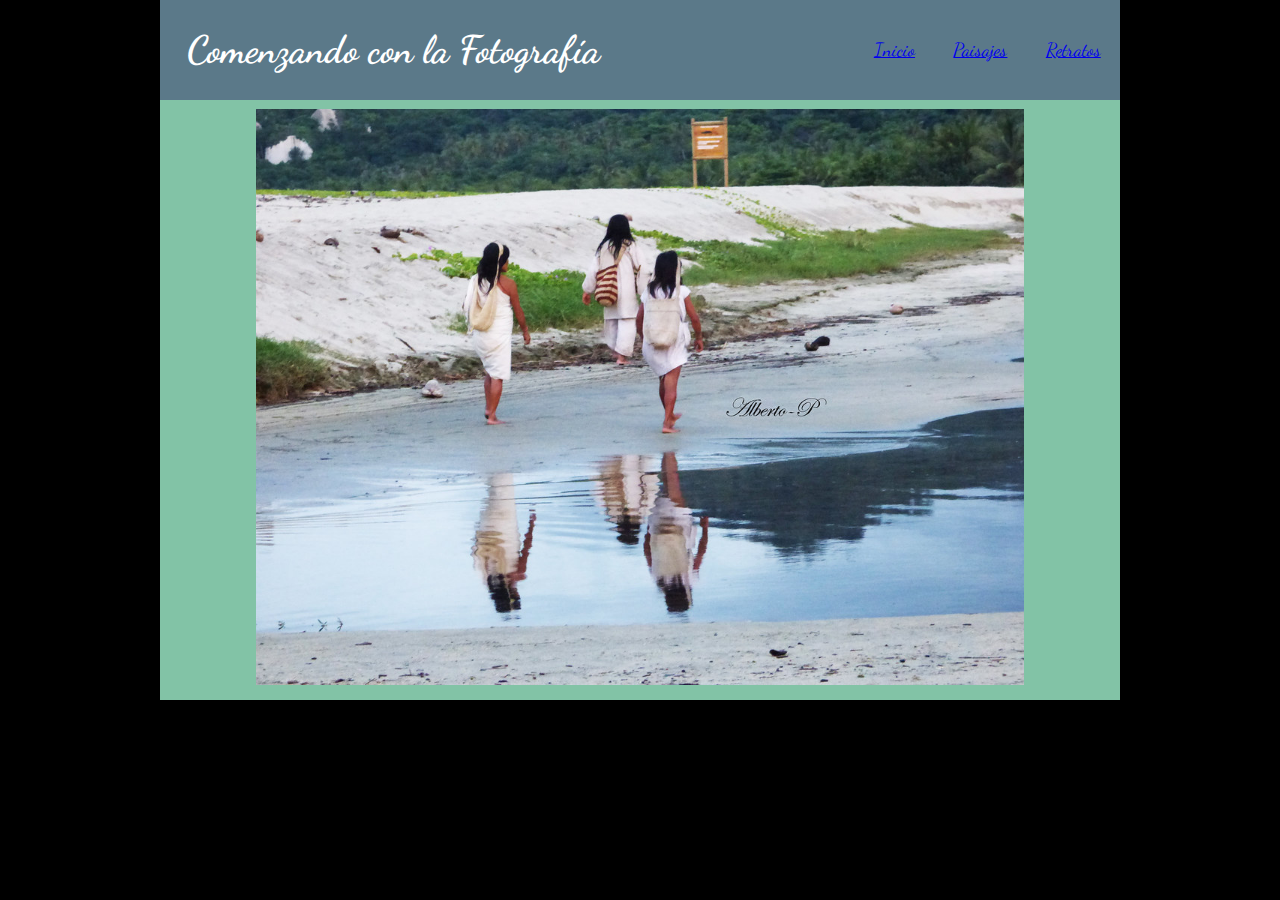
==== index.html @ 21e067fd "Adicion Header e imagen central" ====
<!DOCTYPE html>
<html>

  <head>
    <meta charset="utf-8">
    <meta name="viewport" content="width:device-width,user-scalable=no">
    <title>Comenzando con la Fotografía</title>
    <link rel="stylesheet" href="css/estilos.css">
    <link href="https://fonts.googleapis.com/css?family=Dancing+Script&display=swap" rel="stylesheet">
  </head>

  <body>

    <header>
      <h1 id="titulo">Comenzando con la Fotografía</h1>
      <div id="menu">
        <ul>
          <li><a href="#">Inicio</a></li>
          <li><a href="html/paisajes.html">Paisajes</a></li>
          <li><a href="html/retratos.html">Retratos</a></li>
        </ul>
      </div>
    </header>

    <section id="imagen-central">
      <img src="img/principal.jpg" alt="Imagen principal">
    </section>

    <section>
      <nav>

      </nav>
      <nav>

      </nav>
    </section>

    <footer>

    </footer>

  </body>

</html>
---- css/estilos.css ----
body{
  margin: 0 auto;
  background: black;
  font-family: 'Dancing Script', cursive;
  font-size: 1.5vw;
}

header{
  width: 75%;
  margin: 0 auto;
  background: #5B7989;
  color: white;
  display: flex;
}

#titulo{
  margin: 0;
  padding: 0.7em;
  width: 70%;
}

#menu{
  margin: 0;
  padding: 0;
  width: 30%;
}

#menu ul{
  list-style-type: none;
  display: flex;
  float: right;
  padding: 0;
}

#menu ul > li{
  padding: 1em;
  display: block;
  flex-flow: row;

}

#imagen-central{
  margin: 0 auto;
  text-align: center;
  width: 75%;
  background: #82C3A6;
}

#imagen-central img{
  margin: 1% auto;
  width: 80%;
}
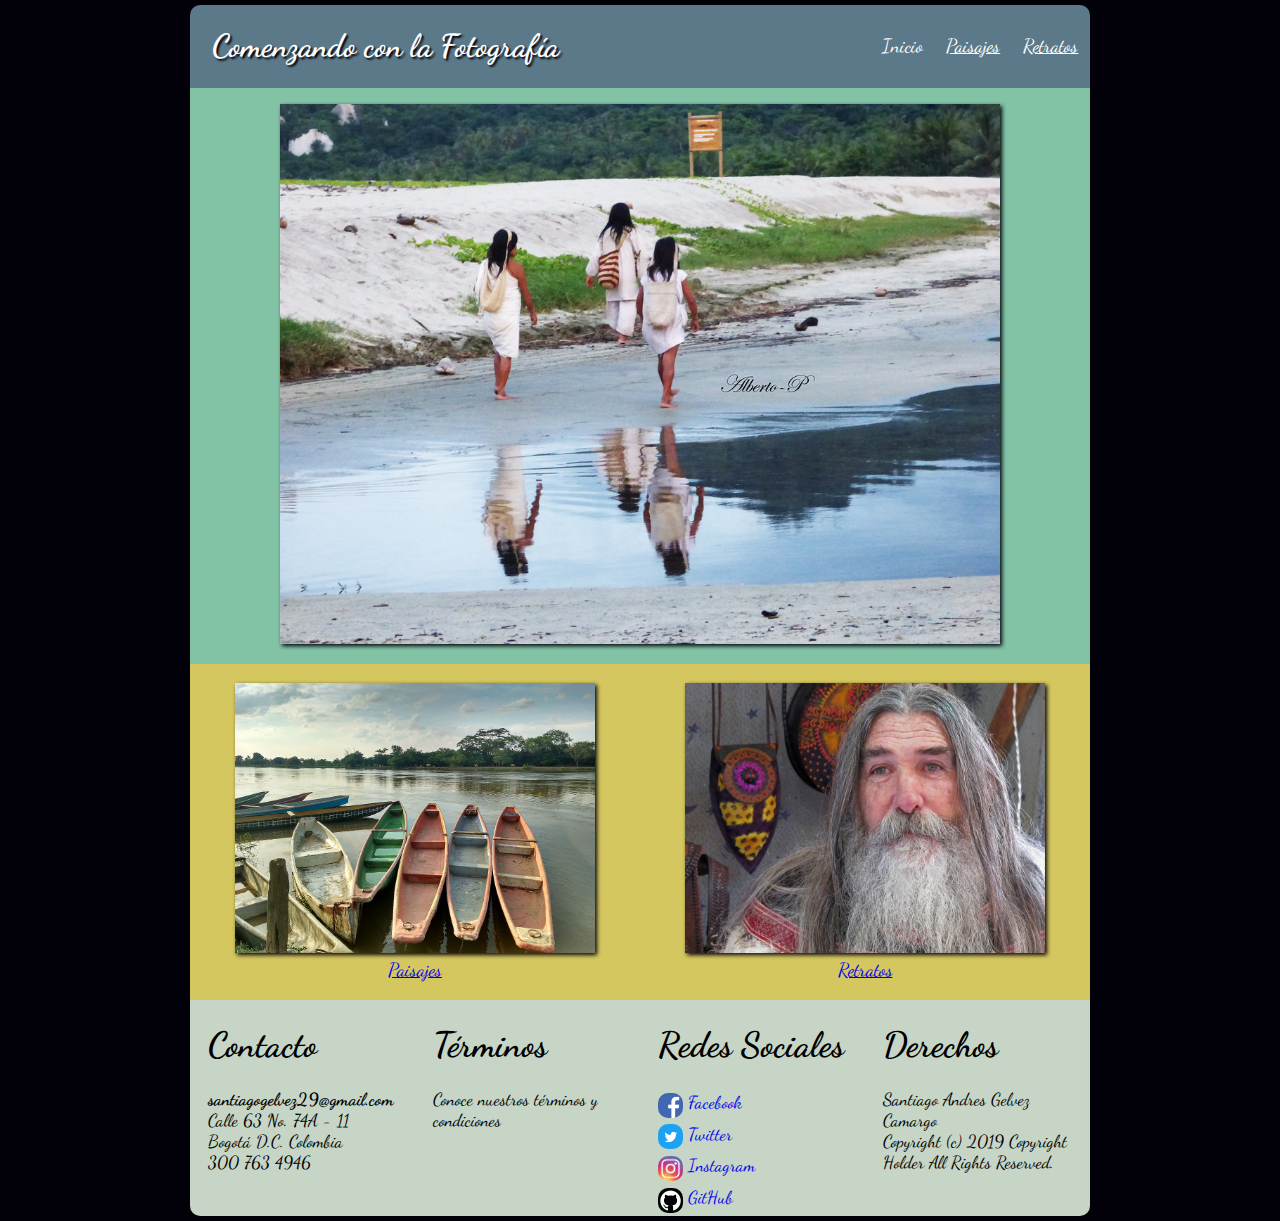
==== commit 39fcbc45: "Primera finalización del index" ====
--- a/index.html
+++ b/index.html
@@ -11,33 +11,66 @@
 
   <body>
 
-    <header>
-      <h1 id="titulo">Comenzando con la Fotografía</h1>
-      <div id="menu">
-        <ul>
-          <li><a href="#">Inicio</a></li>
-          <li><a href="html/paisajes.html">Paisajes</a></li>
-          <li><a href="html/retratos.html">Retratos</a></li>
-        </ul>
+    <div id="contenido">
+      <header>
+        <h1 id="titulo">Comenzando con la Fotografía</h1>
+        <nav id="menu">
+          <ul>
+            <li><a href="#" style="text-decoration-line: none">Inicio</a></li>
+            <li><a href="html/paisajes.html">Paisajes</a></li>
+            <li><a href="html/retratos.html">Retratos</a></li>
+          </ul>
+        </nav>
+      </header>
+
+      <div id="imagen-central">
+        <img src="img/principal.jpg" alt="Imagen principal">
       </div>
-    </header>
 
-    <section id="imagen-central">
-      <img src="img/principal.jpg" alt="Imagen principal">
-    </section>
+      <section id="secundaria">
+        <nav class="ima-secundaria">
+          <a href="html/paisajes.html"><img src="img/paisaje.jpg" alt="Imagen para paisajes" id="img-paisaje"></br>Paisajes</a>
+        </nav>
+        <nav class="ima-secundaria">
+          <a href="html/retratos.html"><img src="img/retrato.jpg" alt="Imagen para retratos" id="img-retrato"></br>Retratos</a>
+        </nav>
+      </section>
 
-    <section>
-      <nav>
+      <footer>
+        <div class="pie-pagina">
+          <h1>Contacto</h1>
+          <ul>
+            <li><strong>santiagogelvez29@gmail.com</strong></li>
+            <li>Calle 63 No. 74A - 11</li>
+            <li>Bogotá D.C. Colombia</li>
+            <li>300 763 4946</li>
+          </ul>
+        </div>
+        <div class="pie-pagina">
+          <h1>Términos</h1>
+          <ul>
+            <p>Conoce nuestros términos y condiciones</p>
+          </ul>
+        </div>
+        <div class="pie-pagina" id="final">
+          <h1>Redes Sociales</h1>
+          <ul>
+            <li><a href="https://www.facebook.com/santiagoandres.gelvez" target="_blank"><img src="img/facebook.png" alt="Facebook"> Facebook</a></li>
+            <li><a href="https://twitter.com/SantiagoGelvez" target="_blank"><img src="img/twitter.png" alt="Twitter"> Twitter</a></li>
+            <li><a href="https://www.instagram.com/santiagogelvez/" target="_blank"><img src="img/instagram.png" alt="Instagram"> Instagram</a></li>
+            <li><a href="https://github.com/SantiGelvez" target="_blank"><img src="img/github.png" alt="GitHub"> GitHub</a></li>
+          </ul>
+        </div>
+        <div class="pie-pagina">
+          <h1>Derechos</h1>
+          <ul>
+            <li>Santiago Andres Gelvez Camargo</li>
+            <li>Copyright (c) 2019 Copyright Holder All Rights Reserved.</li>
 
-      </nav>
-      <nav>
-
-      </nav>
-    </section>
-
-    <footer>
-
-    </footer>
+          </ul>
+        </div>
+      </footer>
+    </div>
 
   </body>
 
--- a/css/estilos.css
+++ b/css/estilos.css
@@ -1,22 +1,43 @@
-body{
-  margin: 0 auto;
-  background: black;
-  font-family: 'Dancing Script', cursive;
-  font-size: 1.5vw;
+/* ---- Animación de rebote desde el Header ---- */
+@-webkit-keyframes menuAnimacion{
+  0%{
+    margin-top: 150%;
+  }
+  60%{
+    margin-top: -5%;
+  }
+  100%{
+    margin-top: 0%;
+  }
 }
 
+body{
+  margin: 1px auto;
+  background: #02010a;
+  font-family: 'Dancing Script', cursive;
+}
+
+#contenido{
+  width: 900px;
+  margin: 5px auto;
+}
+
+/**/
 header{
-  width: 75%;
+  width: 100%;
   margin: 0 auto;
   background: #5B7989;
   color: white;
   display: flex;
+  animation: menuAnimacion 1s;
+  border-radius: 10px 10px 0 0;
 }
 
 #titulo{
   margin: 0;
   padding: 0.7em;
   width: 70%;
+  text-shadow: 2px 2px 2px #02010a;
 }
 
 #menu{
@@ -26,27 +47,102 @@
 }
 
 #menu ul{
+  font-size: 1.2em;
   list-style-type: none;
   display: flex;
   float: right;
   padding: 0;
 }
 
-#menu ul > li{
-  padding: 1em;
+#menu ul > li > a{
+  color: white;
+  margin: 0 2px;
+  padding: 0.5em;
   display: block;
   flex-flow: row;
+}
 
+img{
+  filter: drop-shadow(2px 2px 2px #02010a);
 }
 
 #imagen-central{
   margin: 0 auto;
   text-align: center;
-  width: 75%;
+  width: 100%;
   background: #82C3A6;
 }
 
 #imagen-central img{
-  margin: 1% auto;
+  margin: 1em auto;
   width: 80%;
 }
+
+#secundaria{
+  width: 100%;
+  background: #d5c75f;
+  display: flex;
+}
+
+.ima-secundaria{
+  width: 50%;
+  text-align: center;
+  font-size: 1.2em;
+  margin-bottom: 1em;
+}
+
+.ima-secundaria img{
+  margin: 1em auto 0 auto;
+  width: 80%;
+}
+
+#img-paisaje{
+  transition: transform 1s, filter 1s, border 1s;
+}
+#img-paisaje:hover{
+  transform: rotate(10deg);
+  filter: drop-shadow(2px 2px 2px #82c3a6);
+  border: 2px solid #82c3a6;
+}
+#img-retrato{
+  transition: transform 1s, filter 1s, border 1s;
+}
+#img-retrato:hover{
+  transform: translate(-20px,-5px);
+  filter: drop-shadow(2px 2px 2px #82c3a6);
+  border: 2px solid #82c3a6;
+}
+
+footer{
+  width: 100%;
+  border-radius: 0 0 10px 10px;
+  background: #C6d5c5;
+  display: flex;
+}
+
+img[src$=".png"]{
+  filter: none;
+  border-radius: 10px;
+  width: 25px;
+  vertical-align: middle;
+}
+
+.pie-pagina:nth-child(3) ul > li{
+  padding: 3px 0;
+}
+
+a[href^="https:"]{
+  text-decoration-line: none;
+}
+
+.pie-pagina{
+  font-size: 1.1em;
+  margin: 0 1em;
+  width: 25%;
+}
+
+.pie-pagina ul{
+  margin: 0;
+  padding: 0;
+  list-style-type: none;
+}
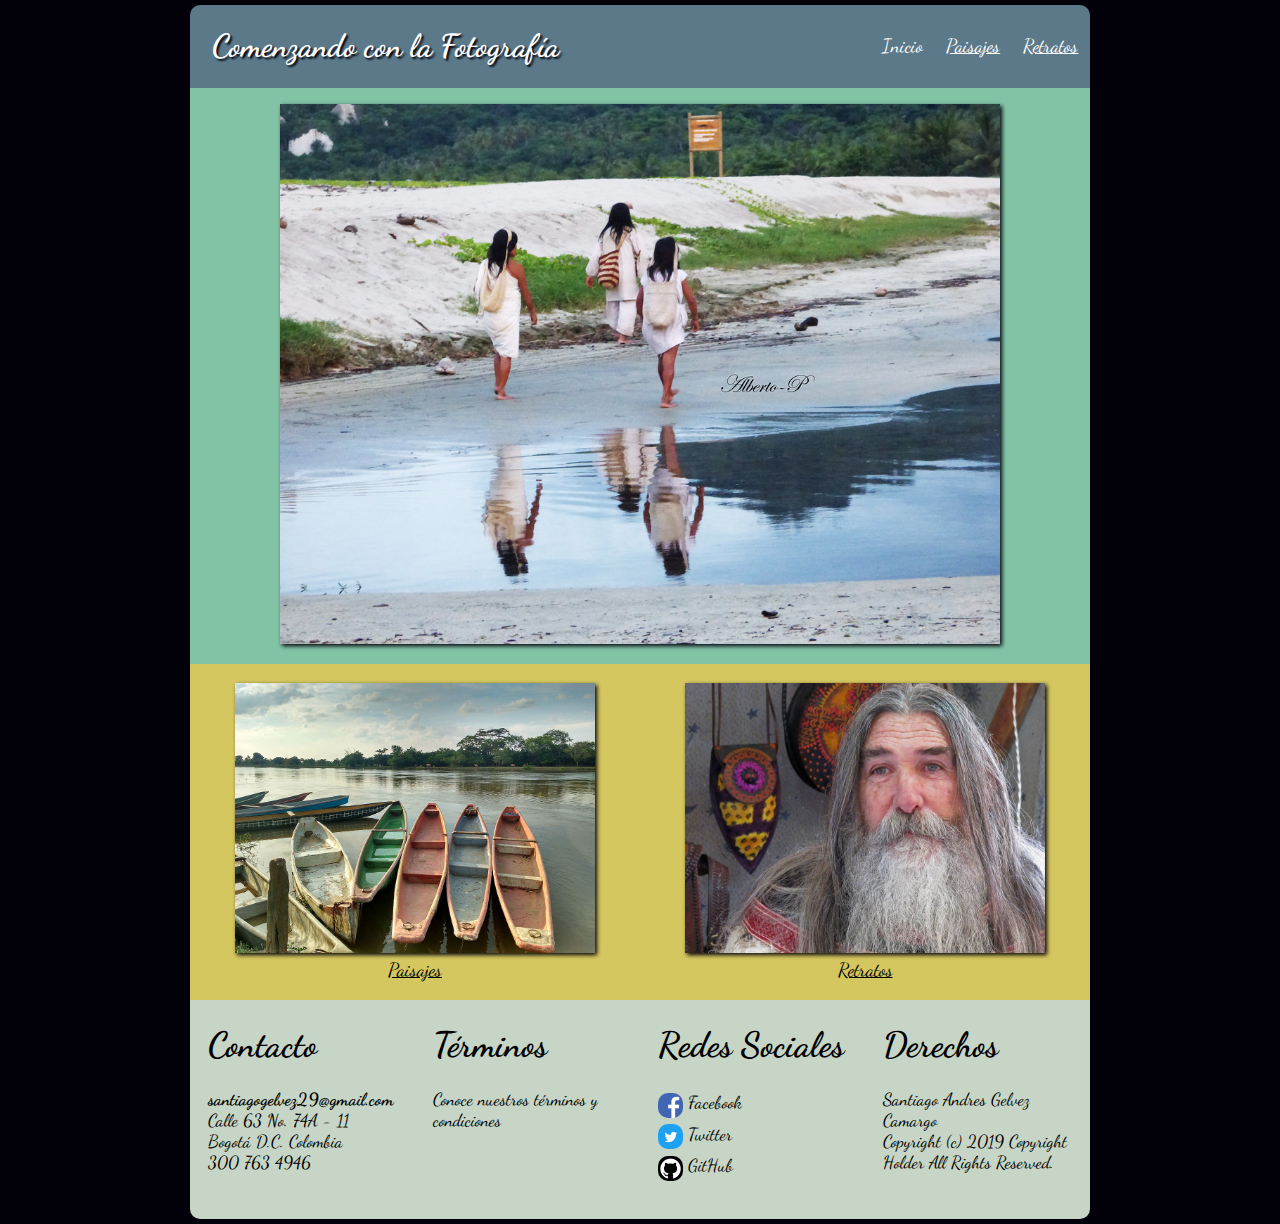
==== commit cad3e6f3: "Actualizacion para movil." ====
--- a/index.html
+++ b/index.html
@@ -3,7 +3,7 @@
 
   <head>
     <meta charset="utf-8">
-    <meta name="viewport" content="width:device-width,user-scalable=no">
+    <meta name="viewport" content="width=device-width,user-scalable=no">
     <title>Comenzando con la Fotografía</title>
     <link rel="stylesheet" href="css/estilos.css">
     <link href="https://fonts.googleapis.com/css?family=Dancing+Script&display=swap" rel="stylesheet">
@@ -57,7 +57,6 @@
           <ul>
             <li><a href="https://www.facebook.com/santiagoandres.gelvez" target="_blank"><img src="img/facebook.png" alt="Facebook"> Facebook</a></li>
             <li><a href="https://twitter.com/SantiagoGelvez" target="_blank"><img src="img/twitter.png" alt="Twitter"> Twitter</a></li>
-            <li><a href="https://www.instagram.com/santiagogelvez/" target="_blank"><img src="img/instagram.png" alt="Instagram"> Instagram</a></li>
             <li><a href="https://github.com/SantiGelvez" target="_blank"><img src="img/github.png" alt="GitHub"> GitHub</a></li>
           </ul>
         </div>
@@ -66,7 +65,6 @@
           <ul>
             <li>Santiago Andres Gelvez Camargo</li>
             <li>Copyright (c) 2019 Copyright Holder All Rights Reserved.</li>
-
           </ul>
         </div>
       </footer>
--- a/css/estilos.css
+++ b/css/estilos.css
@@ -22,7 +22,6 @@
   margin: 5px auto;
 }
 
-/**/
 header{
   width: 100%;
   margin: 0 auto;
@@ -38,6 +37,7 @@
   padding: 0.7em;
   width: 70%;
   text-shadow: 2px 2px 2px #02010a;
+  font-size: 2em;
 }
 
 #menu{
@@ -96,6 +96,10 @@
   width: 80%;
 }
 
+.ima-secundaria a{
+  color: black;
+}
+
 #img-paisaje{
   transition: transform 1s, filter 1s, border 1s;
 }
@@ -133,11 +137,12 @@
 
 a[href^="https:"]{
   text-decoration-line: none;
+  color: black;
 }
 
 .pie-pagina{
   font-size: 1.1em;
-  margin: 0 1em;
+  margin: 0 1em 2em 1em;
   width: 25%;
 }
 
@@ -146,3 +151,38 @@
   padding: 0;
   list-style-type: none;
 }
+
+@media screen and (max-width:899px) {
+  body{
+    font-size: 4vw;
+  }
+  #contenido{
+    width: 100%;
+    margin: 0 auto;
+  }
+  header{
+    flex-flow: column;
+  }
+  #titulo{
+    width: 100%;
+  }
+  #menu{
+    width: 100%;
+  }
+  #menu ul{
+    text-align: center;
+    display: block;
+    float: none;
+  }
+  #menu ul > li{
+    float: left;
+    margin: 0;
+    width: 33.3%;
+  }
+  #secundaria{
+    flex-flow: column;
+  }
+  .ima-secundaria{
+    width: 100%;
+  }
+}
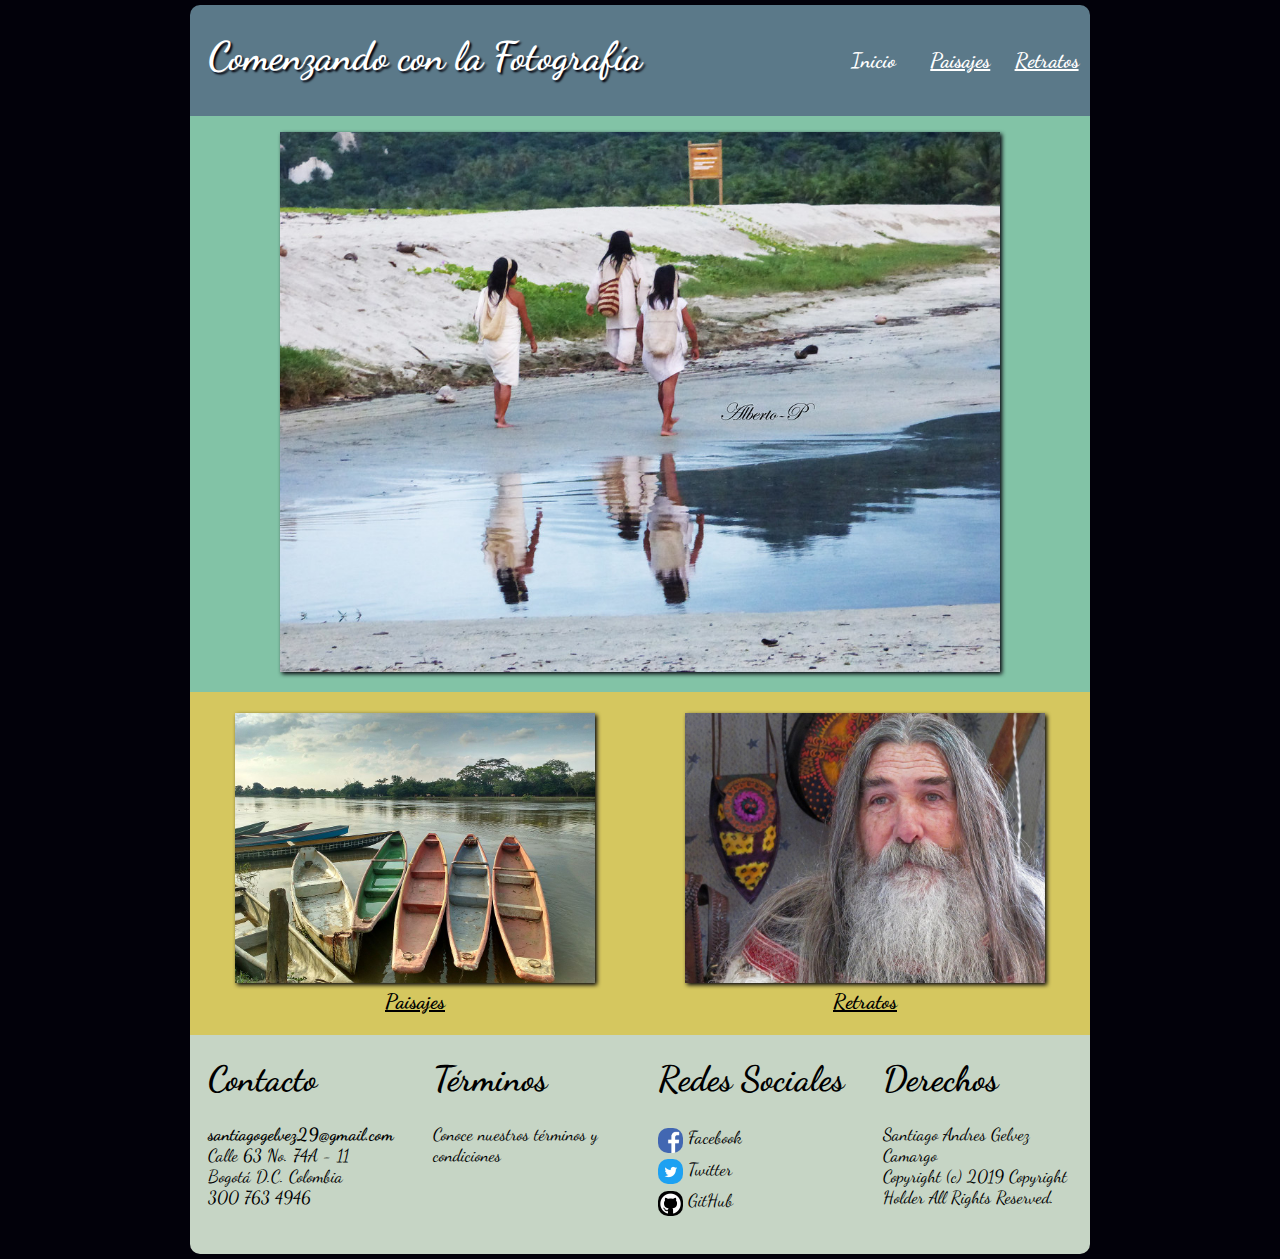
==== commit f5ef430f: "Actualizacion adaptativa" ====
--- a/index.html
+++ b/index.html
@@ -16,9 +16,9 @@
         <h1 id="titulo">Comenzando con la Fotografía</h1>
         <nav id="menu">
           <ul>
-            <li><a href="#" style="text-decoration-line: none">Inicio</a></li>
-            <li><a href="html/paisajes.html">Paisajes</a></li>
-            <li><a href="html/retratos.html">Retratos</a></li>
+            <li><a href="#" style="text-decoration-line: none"><strong>Inicio</strong></a></li>
+            <li><a href="html/paisajes.html"><strong>Paisajes</strong></a></li>
+            <li><a href="html/retratos.html"><strong>Retratos</strong></a></li>
           </ul>
         </nav>
       </header>
@@ -29,10 +29,10 @@
 
       <section id="secundaria">
         <nav class="ima-secundaria">
-          <a href="html/paisajes.html"><img src="img/paisaje.jpg" alt="Imagen para paisajes" id="img-paisaje"></br>Paisajes</a>
+          <a href="html/paisajes.html"><img src="img/paisaje.jpg" alt="Imagen para paisajes" id="img-paisaje"></br><strong>Paisajes</strong></a>
         </nav>
         <nav class="ima-secundaria">
-          <a href="html/retratos.html"><img src="img/retrato.jpg" alt="Imagen para retratos" id="img-retrato"></br>Retratos</a>
+          <a href="html/retratos.html"><img src="img/retrato.jpg" alt="Imagen para retratos" id="img-retrato"></br><strong>Retratos</strong></a>
         </nav>
       </section>
 
--- a/css/estilos.css
+++ b/css/estilos.css
@@ -12,7 +12,7 @@
 }
 
 body{
-  margin: 1px auto;
+  margin: 5px 0;
   background: #02010a;
   font-family: 'Dancing Script', cursive;
 }
@@ -20,6 +20,8 @@
 #contenido{
   width: 900px;
   margin: 5px auto;
+  display: flex;
+  flex-direction: column;
 }
 
 header{
@@ -27,39 +29,46 @@
   margin: 0 auto;
   background: #5B7989;
   color: white;
-  display: flex;
   animation: menuAnimacion 1s;
   border-radius: 10px 10px 0 0;
+  display: flex;
+  flex-direction: row;
 }
 
 #titulo{
-  margin: 0;
-  padding: 0.7em;
+  vertical-align: middle;
+  margin: 0;
+  padding: 3% 2%;
   width: 70%;
+  font-size: 2.5em;
   text-shadow: 2px 2px 2px #02010a;
-  font-size: 2em;
 }
 
 #menu{
-  margin: 0;
+  width: 30%;
+  text-align: center;
+}
+
+#menu ul{
   padding: 0;
-  width: 30%;
-}
-
-#menu ul{
-  font-size: 1.2em;
+  margin: 0;
   list-style-type: none;
   display: flex;
-  float: right;
+}
+
+#menu ul > li{
+  margin: 0;
   padding: 0;
+  display: block;
+  width: 33.3%;
 }
 
 #menu ul > li > a{
+  padding: 50% 0;
   color: white;
-  margin: 0 2px;
-  padding: 0.5em;
   display: block;
   flex-flow: row;
+  font-size: 1.3em;
 }
 
 img{
@@ -87,7 +96,7 @@
 .ima-secundaria{
   width: 50%;
   text-align: center;
-  font-size: 1.2em;
+  font-size: 1.3em;
   margin-bottom: 1em;
 }
 
@@ -154,30 +163,34 @@
 
 @media screen and (max-width:899px) {
   body{
-    font-size: 4vw;
+    width: 100%;
+    font-size: 3vw;
+  }
+  header{
+    flex-direction: column;
   }
   #contenido{
     width: 100%;
-    margin: 0 auto;
-  }
-  header{
-    flex-flow: column;
-  }
+  }
+
   #titulo{
-    width: 100%;
-  }
+    padding: 0 10.5%;
+    margin: 3% 0 1% 0;
+    display: block;
+    width: 79%;
+    text-align: center;
+  }
+
   #menu{
     width: 100%;
   }
-  #menu ul{
-    text-align: center;
-    display: block;
-    float: none;
-  }
-  #menu ul > li{
-    float: left;
-    margin: 0;
-    width: 33.3%;
+
+  #menu ul {
+    margin: 0 20%;
+    width: 60%;
+  }
+  #menu ul > li > a{
+    padding: 10% 0 20% 0;
   }
   #secundaria{
     flex-flow: column;
@@ -185,4 +198,15 @@
   .ima-secundaria{
     width: 100%;
   }
-}
+  footer{
+    flex-direction: column;
+  }
+  .pie-pagina{
+    width: 80%;
+    margin: 0 10% 10% 10%;
+    font-size: 1.2em;
+  }
+  .pie-pagina:nth-child(n+2) > h1{
+    margin-top: 0;
+  }
+}
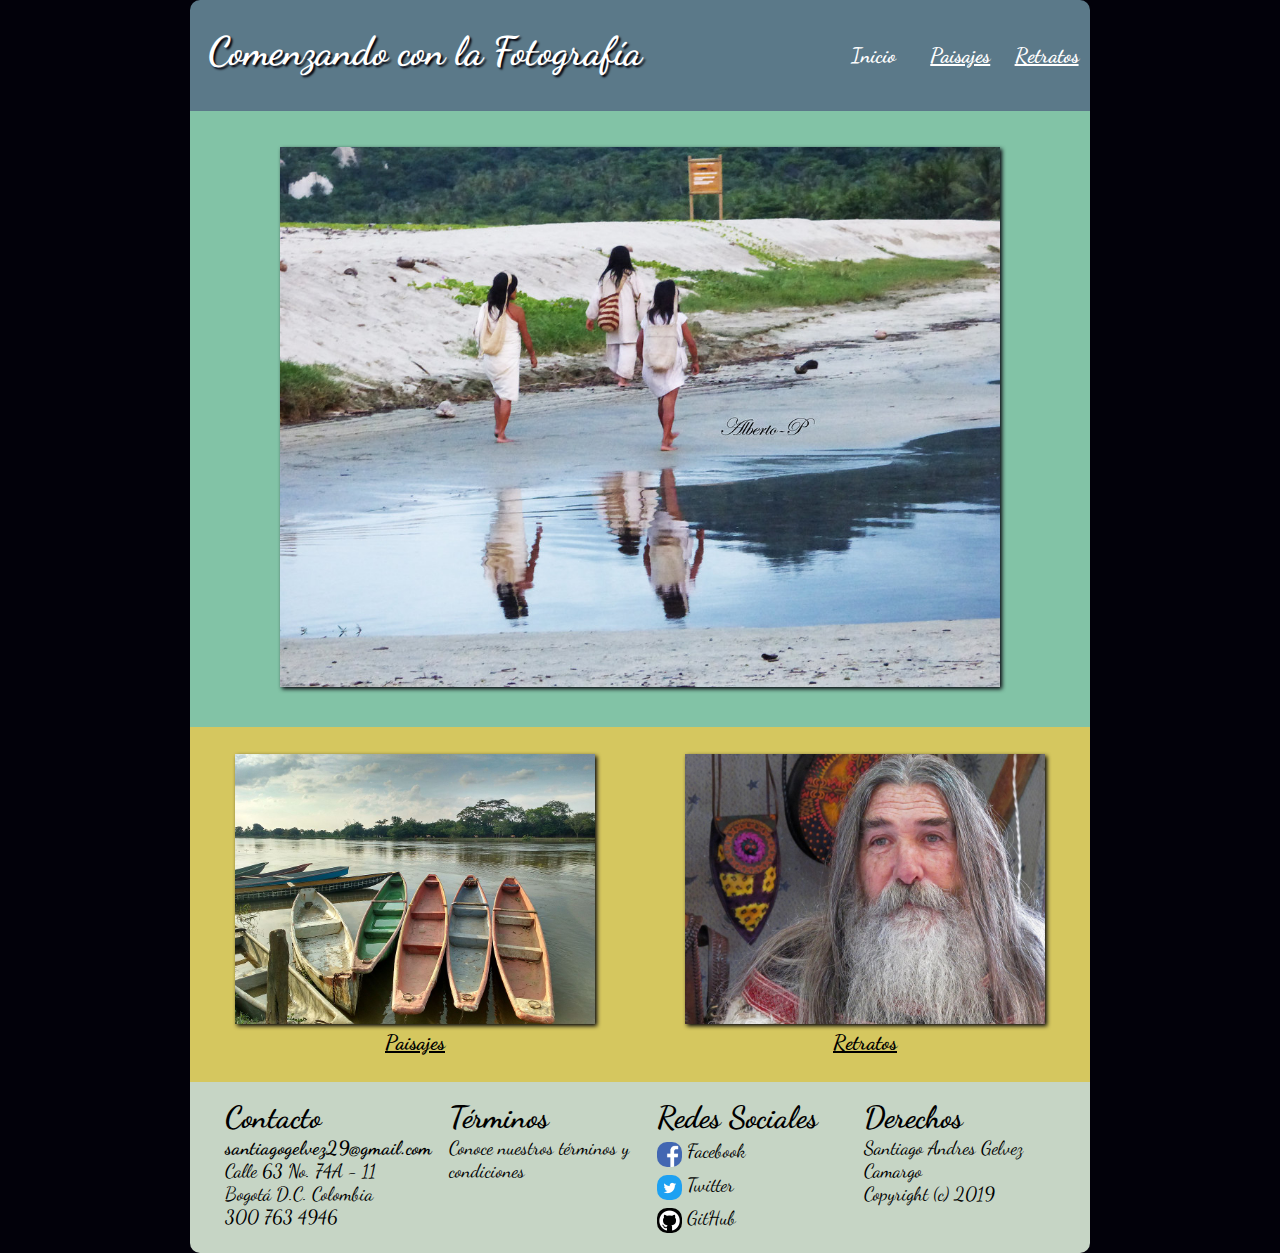
==== commit 74d0667b: "Finalizcion del proyecto" ====
--- a/index.html
+++ b/index.html
@@ -48,9 +48,7 @@
         </div>
         <div class="pie-pagina">
           <h1>Términos</h1>
-          <ul>
-            <p>Conoce nuestros términos y condiciones</p>
-          </ul>
+          <p>Conoce nuestros términos y condiciones</p>
         </div>
         <div class="pie-pagina" id="final">
           <h1>Redes Sociales</h1>
@@ -64,7 +62,7 @@
           <h1>Derechos</h1>
           <ul>
             <li>Santiago Andres Gelvez Camargo</li>
-            <li>Copyright (c) 2019 Copyright Holder All Rights Reserved.</li>
+            <li>Copyright (c) 2019</li>
           </ul>
         </div>
       </footer>
--- a/css/estilos.css
+++ b/css/estilos.css
@@ -11,18 +11,23 @@
   }
 }
 
+/* ---- Consideraciones generales ---- */
+
 body{
-  margin: 5px 0;
+  margin: 0 auto;
   background: #02010a;
   font-family: 'Dancing Script', cursive;
 }
-
 #contenido{
   width: 900px;
-  margin: 5px auto;
+  margin: 0 auto;
   display: flex;
   flex-direction: column;
 }
+img{
+  filter: drop-shadow(2px 2px 2px #02010a);
+}
+/* ---- Propiedades para el encabezado ---- */
 
 header{
   width: 100%;
@@ -48,21 +53,18 @@
   width: 30%;
   text-align: center;
 }
-
 #menu ul{
   padding: 0;
   margin: 0;
   list-style-type: none;
   display: flex;
 }
-
 #menu ul > li{
   margin: 0;
   padding: 0;
   display: block;
   width: 33.3%;
 }
-
 #menu ul > li > a{
   padding: 50% 0;
   color: white;
@@ -71,9 +73,7 @@
   font-size: 1.3em;
 }
 
-img{
-  filter: drop-shadow(2px 2px 2px #02010a);
-}
+/* ---- Requisitos CSS para la pagina principal ---- */
 
 #imagen-central{
   margin: 0 auto;
@@ -81,9 +81,8 @@
   width: 100%;
   background: #82C3A6;
 }
-
 #imagen-central img{
-  margin: 1em auto;
+  margin: 4% 10%;
   width: 80%;
 }
 
@@ -92,19 +91,16 @@
   background: #d5c75f;
   display: flex;
 }
-
 .ima-secundaria{
   width: 50%;
   text-align: center;
   font-size: 1.3em;
-  margin-bottom: 1em;
-}
-
+  margin: 3% 0;
+}
 .ima-secundaria img{
-  margin: 1em auto 0 auto;
+  margin: 0 10%;
   width: 80%;
 }
-
 .ima-secundaria a{
   color: black;
 }
@@ -126,9 +122,39 @@
   border: 2px solid #82c3a6;
 }
 
+/* ---- Requisitos CSS para las paginas secundarias ----*/
+
+#galeria{
+  display: flex;
+  flex-direction: row;
+  flex-wrap: wrap;
+  padding: 0 2%;
+  background: #d5c75f;
+}
+.ima-galeria{
+  display: block;
+  width: 33.3%;
+}
+.ima-galeria img{
+  width: 85%;
+  margin: 7.5%;
+}
+.ima-galeria:first-child{
+  filter: blur(10px);
+}
+.ima-galeria:nth-child(even){
+  filter: grayscale(100%);
+}
+.ima-galeria:nth-child(3){
+  filter: sepia(90%);
+}
+
+/* ---- Propiedades del pie de pagina ---- */
+
 footer{
-  width: 100%;
+  width: 94%;
   border-radius: 0 0 10px 10px;
+  padding: 0 3%;
   background: #C6d5c5;
   display: flex;
 }
@@ -140,6 +166,23 @@
   vertical-align: middle;
 }
 
+.pie-pagina{
+  font-size: 1.2em;
+  margin: 2% 1% 2% 1%;
+  width: 25%;
+}
+.pie-pagina ul{
+  margin: 0;
+  padding: 0;
+  list-style-type: none;
+}
+.pie-pagina > h1{
+  margin: 0;
+  font-size: 1.6em;
+}
+.pie-pagina:nth-child(2) > p{
+  margin: 0;
+}
 .pie-pagina:nth-child(3) ul > li{
   padding: 3px 0;
 }
@@ -149,28 +192,23 @@
   color: black;
 }
 
-.pie-pagina{
-  font-size: 1.1em;
-  margin: 0 1em 2em 1em;
-  width: 25%;
-}
-
-.pie-pagina ul{
-  margin: 0;
-  padding: 0;
-  list-style-type: none;
-}
+/* --- ------------------------------- --- */
+/* ----- Querie para modo adaptativo ----- */
+/* --- ------------------------------- --- */
 
 @media screen and (max-width:899px) {
   body{
     width: 100%;
     font-size: 3vw;
   }
+  #contenido{
+    width: 100%;
+  }
+
+  /* ---- Propiedades para el encabezado ---- */
+
   header{
     flex-direction: column;
-  }
-  #contenido{
-    width: 100%;
   }
 
   #titulo{
@@ -184,7 +222,6 @@
   #menu{
     width: 100%;
   }
-
   #menu ul {
     margin: 0 20%;
     width: 60%;
@@ -192,21 +229,31 @@
   #menu ul > li > a{
     padding: 10% 0 20% 0;
   }
+
+  /* ---- Requisitos CSS para el cuerpo de las paginas ---- */
+
   #secundaria{
     flex-flow: column;
   }
   .ima-secundaria{
     width: 100%;
   }
+
+  .ima-galeria{
+    display: block;
+    width: 100%;
+  }
+
   footer{
     flex-direction: column;
+  }
+
+  .pie-pagina:first-child > h1 {
+    margin-top: 10%;
   }
   .pie-pagina{
     width: 80%;
     margin: 0 10% 10% 10%;
-    font-size: 1.2em;
-  }
-  .pie-pagina:nth-child(n+2) > h1{
-    margin-top: 0;
-  }
-}
+    font-size: 1.3em;
+  }
+}
